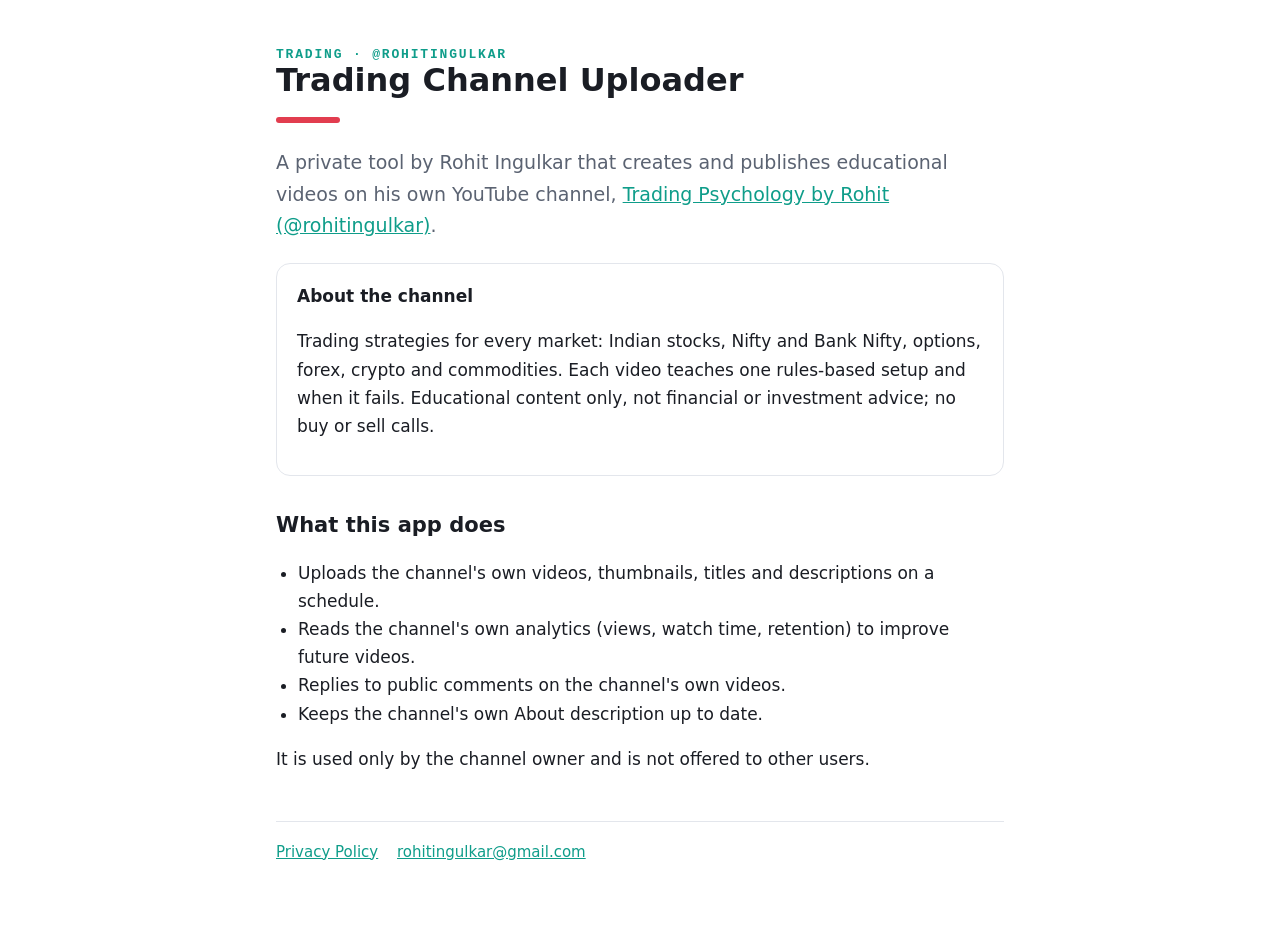
==== trading/index.html @ 88b2afcb "Home pages and privacy policies for the chess and trading uploaders Co-Authored-By: Claude Opus 5.5 " ====
<!doctype html>
<html lang="en">
<head>
<meta charset="utf-8">
<meta name="viewport" content="width=device-width, initial-scale=1">
<title>Trading Channel Uploader</title>
<meta name="description" content="Private publishing tool for the YouTube channel Trading Psychology by Rohit (@rohitingulkar).">
<link rel="stylesheet" href="../style.css">
</head>
<body>
<main>
  <div class="kicker">Trading · @rohitingulkar</div>
  <h1>Trading Channel Uploader</h1>
  <div class="bar"></div>
  <p class="lead">A private tool by Rohit Ingulkar that creates and publishes educational videos on his own
    YouTube channel, <a href="https://www.youtube.com/@rohitingulkar">Trading Psychology by Rohit (@rohitingulkar)</a>.</p>

  <div class="card">
    <strong>About the channel</strong>
    <p>Trading strategies for every market: Indian stocks, Nifty and Bank Nifty, options, forex, crypto and
      commodities. Each video teaches one rules-based setup and when it fails. Educational content only,
      not financial or investment advice; no buy or sell calls.</p>
  </div>

  <h2>What this app does</h2>
  <ul>
    <li>Uploads the channel's own videos, thumbnails, titles and descriptions on a schedule.</li>
    <li>Reads the channel's own analytics (views, watch time, retention) to improve future videos.</li>
    <li>Replies to public comments on the channel's own videos.</li>
    <li>Keeps the channel's own About description up to date.</li>
  </ul>
  <p>It is used only by the channel owner and is not offered to other users.</p>

  <footer>
    <a href="privacy.html">Privacy Policy</a>
    <a href="mailto:rohitingulkar@gmail.com">rohitingulkar@gmail.com</a>
  </footer>
</main>
</body>
</html>
---- style.css ----
:root { --ground: #ffffff; --ink: #1a1d24; --dim: #5b6372; --line: #e3e6ec; --main: #e23d4f; --accent: #0f9d8a; }
@media (prefers-color-scheme: dark) {
  :root:not([data-theme="light"]) { --ground: #0e1116; --ink: #e8ecf2; --dim: #9aa3b2; --line: #2a303b; --main: #ff4d5e; --accent: #3dd6c4; }
}
* { box-sizing: border-box; }
body { margin: 0; background: var(--ground); color: var(--ink); font: 17px/1.65 system-ui, -apple-system, "Segoe UI", sans-serif; }
main { max-width: 760px; margin: 0 auto; padding: 48px 16px 64px; }
h1 { font-size: 32px; line-height: 1.2; margin: 0 0 8px; }
h2 { font-size: 21px; margin: 32px 0 8px; }
.kicker { color: var(--accent); font: 600 13px/1 ui-monospace, Consolas, monospace; letter-spacing: .14em; text-transform: uppercase; }
.lead { color: var(--dim); font-size: 19px; }
a { color: var(--accent); }
ul { padding-left: 22px; }
.card { border: 1px solid var(--line); border-radius: 14px; padding: 18px 20px; margin: 22px 0; }
footer { margin-top: 48px; padding-top: 18px; border-top: 1px solid var(--line); color: var(--dim); font-size: 15px; }
footer a { margin-right: 14px; }
.bar { width: 64px; height: 6px; border-radius: 3px; background: var(--main); margin: 18px 0 24px; }
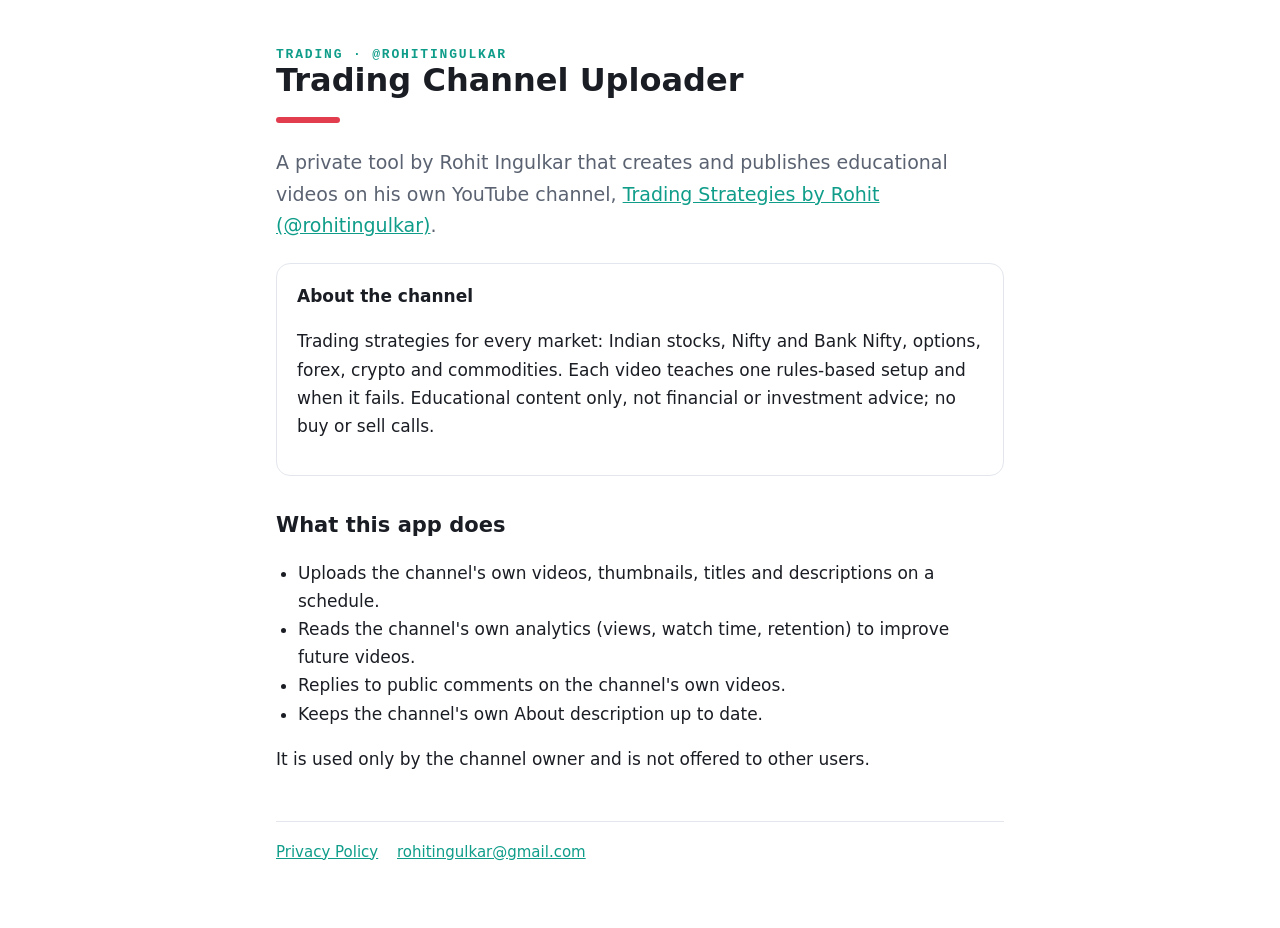
==== commit 5419ffef: "Rename trading channel to Trading Strategies by Rohit Co-Authored-By: Claude Opus 5.5 <noreply@anthr" ====
--- a/trading/index.html
+++ b/trading/index.html
@@ -4,7 +4,7 @@
 <meta charset="utf-8">
 <meta name="viewport" content="width=device-width, initial-scale=1">
 <title>Trading Channel Uploader</title>
-<meta name="description" content="Private publishing tool for the YouTube channel Trading Psychology by Rohit (@rohitingulkar).">
+<meta name="description" content="Private publishing tool for the YouTube channel Trading Strategies by Rohit (@rohitingulkar).">
 <link rel="stylesheet" href="../style.css">
 </head>
 <body>
@@ -13,7 +13,7 @@
   <h1>Trading Channel Uploader</h1>
   <div class="bar"></div>
   <p class="lead">A private tool by Rohit Ingulkar that creates and publishes educational videos on his own
-    YouTube channel, <a href="https://www.youtube.com/@rohitingulkar">Trading Psychology by Rohit (@rohitingulkar)</a>.</p>
+    YouTube channel, <a href="https://www.youtube.com/@rohitingulkar">Trading Strategies by Rohit (@rohitingulkar)</a>.</p>
 
   <div class="card">
     <strong>About the channel</strong>
